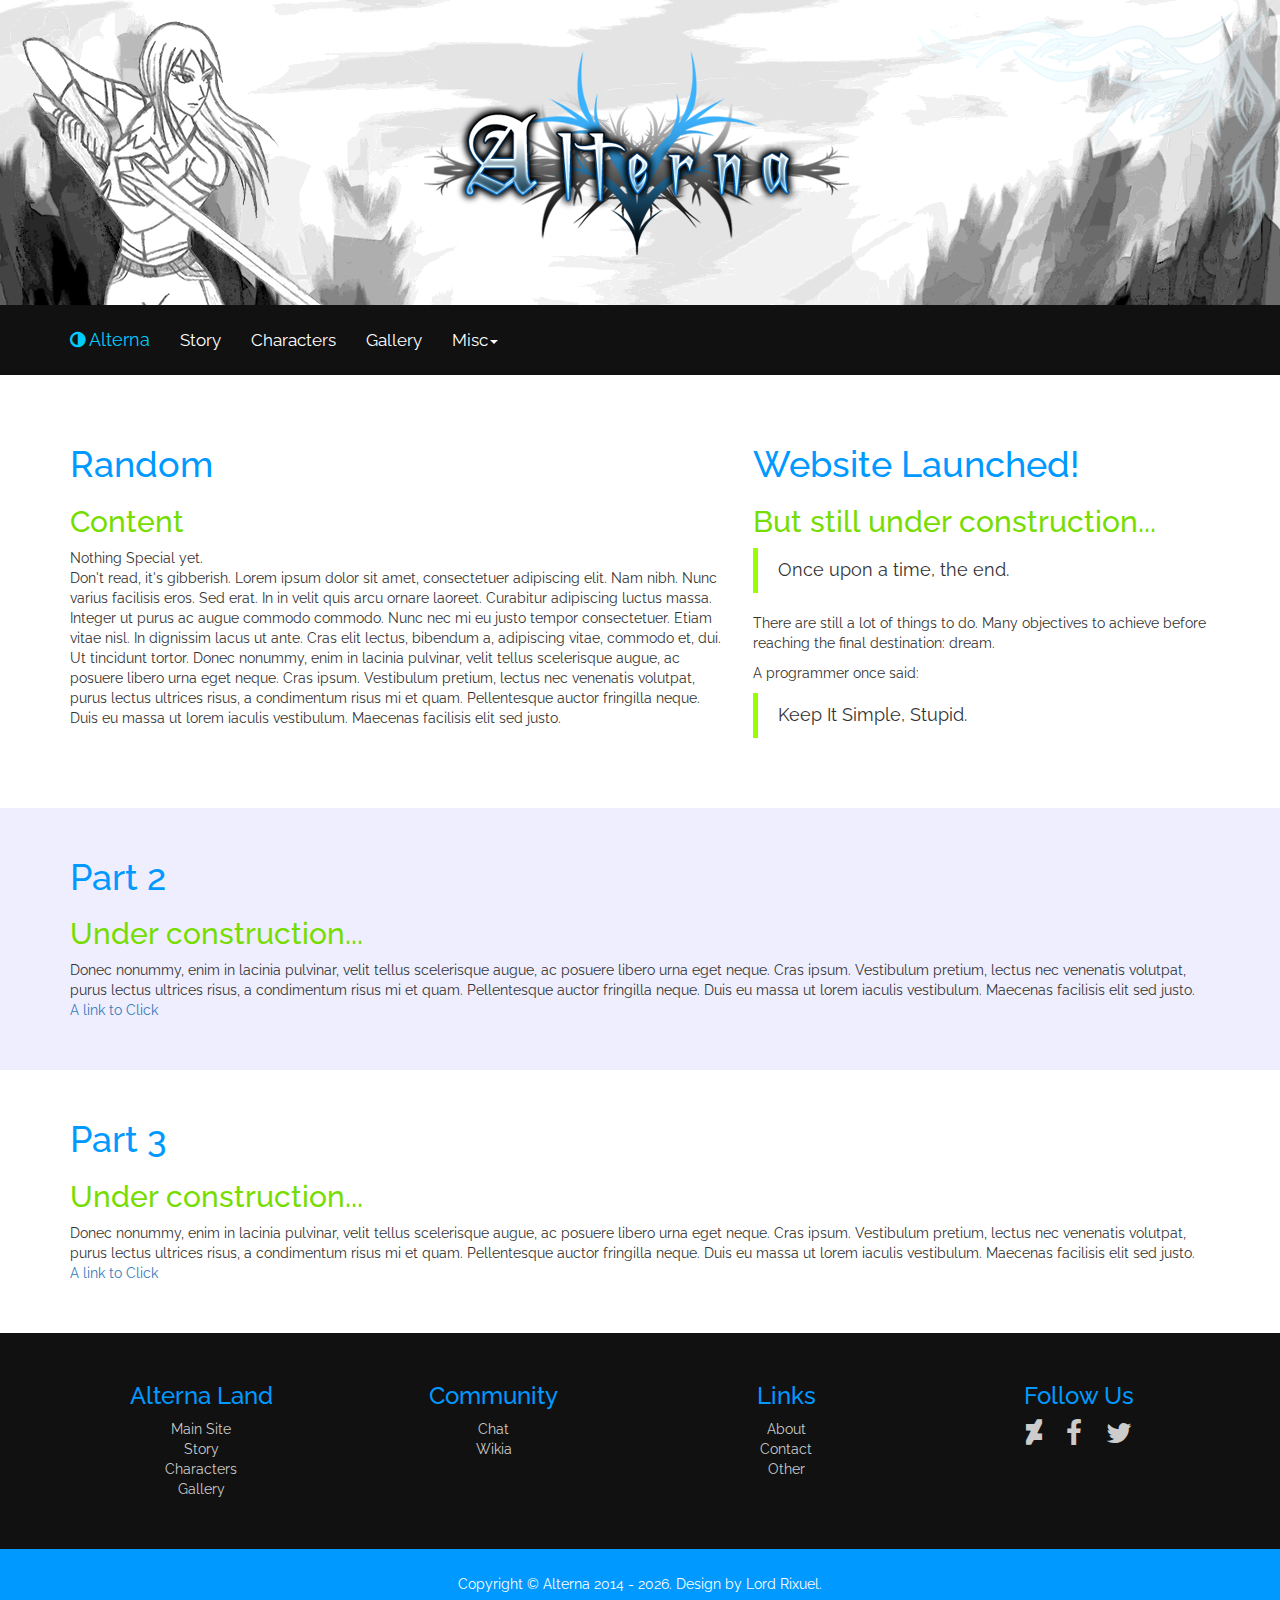
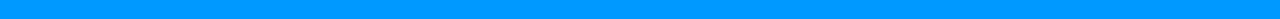
==== index.html @ 4a0d8994 "update" ====
<!DOCTYPE html>
<html>

<head>
	<title>Alterna Land</title>
	<meta charset="utf-8">
	<link rel="icon" type="image/png" href="img/favicon.png">
	<link rel="stylesheet" type="text/css" href="css/bootstrap.min.css">
	<link rel="stylesheet" type="text/css" href="css/font-awesome.min.css">
	<!--link rel="stylesheet" href="https://maxcdn.bootstrapcdn.com/bootstrap/3.3.7/css/bootstrap.min.css">
	<link rel="stylesheet" href="https://maxcdn.bootstrapcdn.com/font-awesome/4.6.3/css/font-awesome.min.css"-->
	<link rel="stylesheet" type="text/css" href="css/alterna.css">
	<link href="https://fonts.googleapis.com/css?family=Raleway" rel="stylesheet">
	
	<script type="text/javascript" src="js/alterna.js"></script>
</head>

<body>
	<div id="header"><script>header()</script></div>
	<div id="menu"><script>menu()</script></div>
	
	<!-- MAIN -->
	
	<div class="barwrap">
		<div class="container">
			<div class="row">
				<div class="col-md-7">
					<h1>Random</h1>
					<h2>Content</h2>
					Nothing Special yet. <br>
					Don't read, it's gibberish. 
					Lorem ipsum dolor sit amet, consectetuer adipiscing elit. Nam nibh. Nunc varius facilisis eros. 
					Sed erat. In in velit quis arcu ornare laoreet. 
					Curabitur adipiscing luctus massa. Integer ut purus ac augue commodo commodo. 
					Nunc nec mi eu justo tempor consectetuer. Etiam vitae nisl. 
					In dignissim lacus ut ante. 
					Cras elit lectus, bibendum a, adipiscing vitae, commodo et, dui. 
					Ut tincidunt tortor.
					Donec nonummy, enim in lacinia pulvinar, velit tellus scelerisque augue, ac posuere libero urna eget neque. 
					Cras ipsum. Vestibulum pretium, lectus nec venenatis volutpat, purus lectus ultrices risus, a condimentum risus mi et quam. 
					Pellentesque auctor fringilla neque. Duis eu massa ut lorem iaculis vestibulum. 
					Maecenas facilisis elit sed justo. 
				</div>
				
				<div class="col-md-5">
					<h1>Website Launched!</h1>
					<h2>But still under construction...</h2>
					<blockquote>
						Once upon a time, the end.
					</blockquote>
					<p>
						There are still a lot of things to do. 
						Many objectives to achieve before reaching the final destination: dream.
					</p>
					<p>
						A programmer once said:
					</p>
					<blockquote>
						Keep It Simple, Stupid.
					</blockquote>

				</div>
			</div>
		</div>
	</div>
	
	<div class="barwrapblue">
		<div class="container">
			<div class="row">
				<div class="col-md-12">
					<h1>Part 2</h1>
					<h2>Under construction...</h2>
					Donec nonummy, enim in lacinia pulvinar, velit tellus scelerisque augue, ac posuere libero urna eget neque. 
					Cras ipsum. Vestibulum pretium, lectus nec venenatis volutpat, purus lectus ultrices risus, a condimentum risus mi et quam. 
					Pellentesque auctor fringilla neque. Duis eu massa ut lorem iaculis vestibulum. 
					Maecenas facilisis elit sed justo. <br>
					<a href="#/">A link to Click</a>
				</div>
			</div>
		</div>
	</div>
	
	<div class="barwrap">
		<div class="container">
			<div class="row">				
				<div class="col-md-12">
					<h1>Part 3</h1>
					<h2>Under construction...</h2>
					Donec nonummy, enim in lacinia pulvinar, velit tellus scelerisque augue, ac posuere libero urna eget neque. 
					Cras ipsum. Vestibulum pretium, lectus nec venenatis volutpat, purus lectus ultrices risus, a condimentum risus mi et quam. 
					Pellentesque auctor fringilla neque. Duis eu massa ut lorem iaculis vestibulum. 
					Maecenas facilisis elit sed justo. <br>
					<a href="#/">A link to Click</a>
				</div>
			</div>
		</div>
	</div>

	<!-- END MAIN -->

	<div id="footer"><script>footer()</script></div>

	<script type="text/javascript" src="js/jquery-3.1.0.min.js"></script>
	<script type="text/javascript" src="js/bootstrap.min.js"></script>
	<!--script src="https://code.jquery.com/jquery-3.1.0.min.js"></script>
	<script src="https://maxcdn.bootstrapcdn.com/bootstrap/3.3.7/js/bootstrap.min.js"></script-->
</body>

</html>
---- css/alterna.css ----
body {
	font-family: 'Raleway', sans-serif;
}

a:hover {
	color: #0F9;
	text-decoration: none;
}

blockquote {
	border-left: 5px solid #9F0;
}

img {
	border: 0;
	max-width: 100%;
	max-height: 100%;
}

h1 {
	color: #09f;
}
h2 {
	color: #7D0;
}

.barwrap {
	background-color: #FFF;
	margin-top: 40px;
	margin-top: 0px;
	margin-bottom: 0px;
	padding-top: 30px;
	padding-bottom: 50px;
}

.barwrapblue {
	background-color: #EEF;
	margin-top: 0px;
	margin-bottom: 0px;
	padding-top: 30px;
	padding-bottom: 50px;
}

/* HEADER */

header {
	background-color: #000;
	background-image: url("../img/bgwarriorgirl.png"), 
		url("../img/backflow.png"), 
		url("../img/background.png");
	background-position: left top, right top, center top;
	background-repeat: no-repeat;
	background-attachment: scroll, scroll, fixed;
	background-size: auto, auto, 100% auto;
	/* Font size defaut */
	font-size: 1.0em;
	padding: 50px 0;
	
	-webkit-touch-callout: none;
	-webkit-user-select: none;
	-khtml-user-select: none;
	-moz-user-select: none;
	-ms-user-select: none
}

header h4 {
	color: #FFF;
}

header .front {
	text-align: center;
}


/* NAVBAR */

.navbar {
	border: 0;
	background-color: #111;
	border-radius: 0;
	font-size: 1.7rem;
}


/* Adjust Toggle button */

.navbar-toggle {
	margin-top: 18px;
}


/* Adjust Navbar Height */

.navbar-brand,
.navbar-nav li a {
	padding-top: 0;
}

.navbar-brand,
.navbar-nav li a {
	color: #FFF !important;
	line-height: 70px;
	height: 70px;
}

.navbar-brand {
	color: #0CF !important;
}

.navbar-brand:hover,
.navbar-nav li a:hover {
	background-color: #06C !important;
	color: #0f9 !important;
}

.dropdown-menu > li > a {
	line-height: 40px;
	height: 40px;
}

.navbar-nav .open .dropdown-toggle {
	background-color: #222 !important;
}

.navbar div ul li .dropdown-menu {
	background-color: #222;
	border-top: 2px solid #06C;
}

/* FOOTER */

footer {
	text-align: center;
}

footer a {
	color: #ccc;
}

footer h3 {
	color: #09F;
}

footer .footer-above {
	background-color: #111;
	color: #FFF;
	padding: 30px 0 50px 0;
}

footer .footer-icons {
	margin-left: 10px;
	margin-right: 10px;
}

footer .footer-below {
	color: #FFF;
	padding: 25px 0;
	background-color: #09F;
}
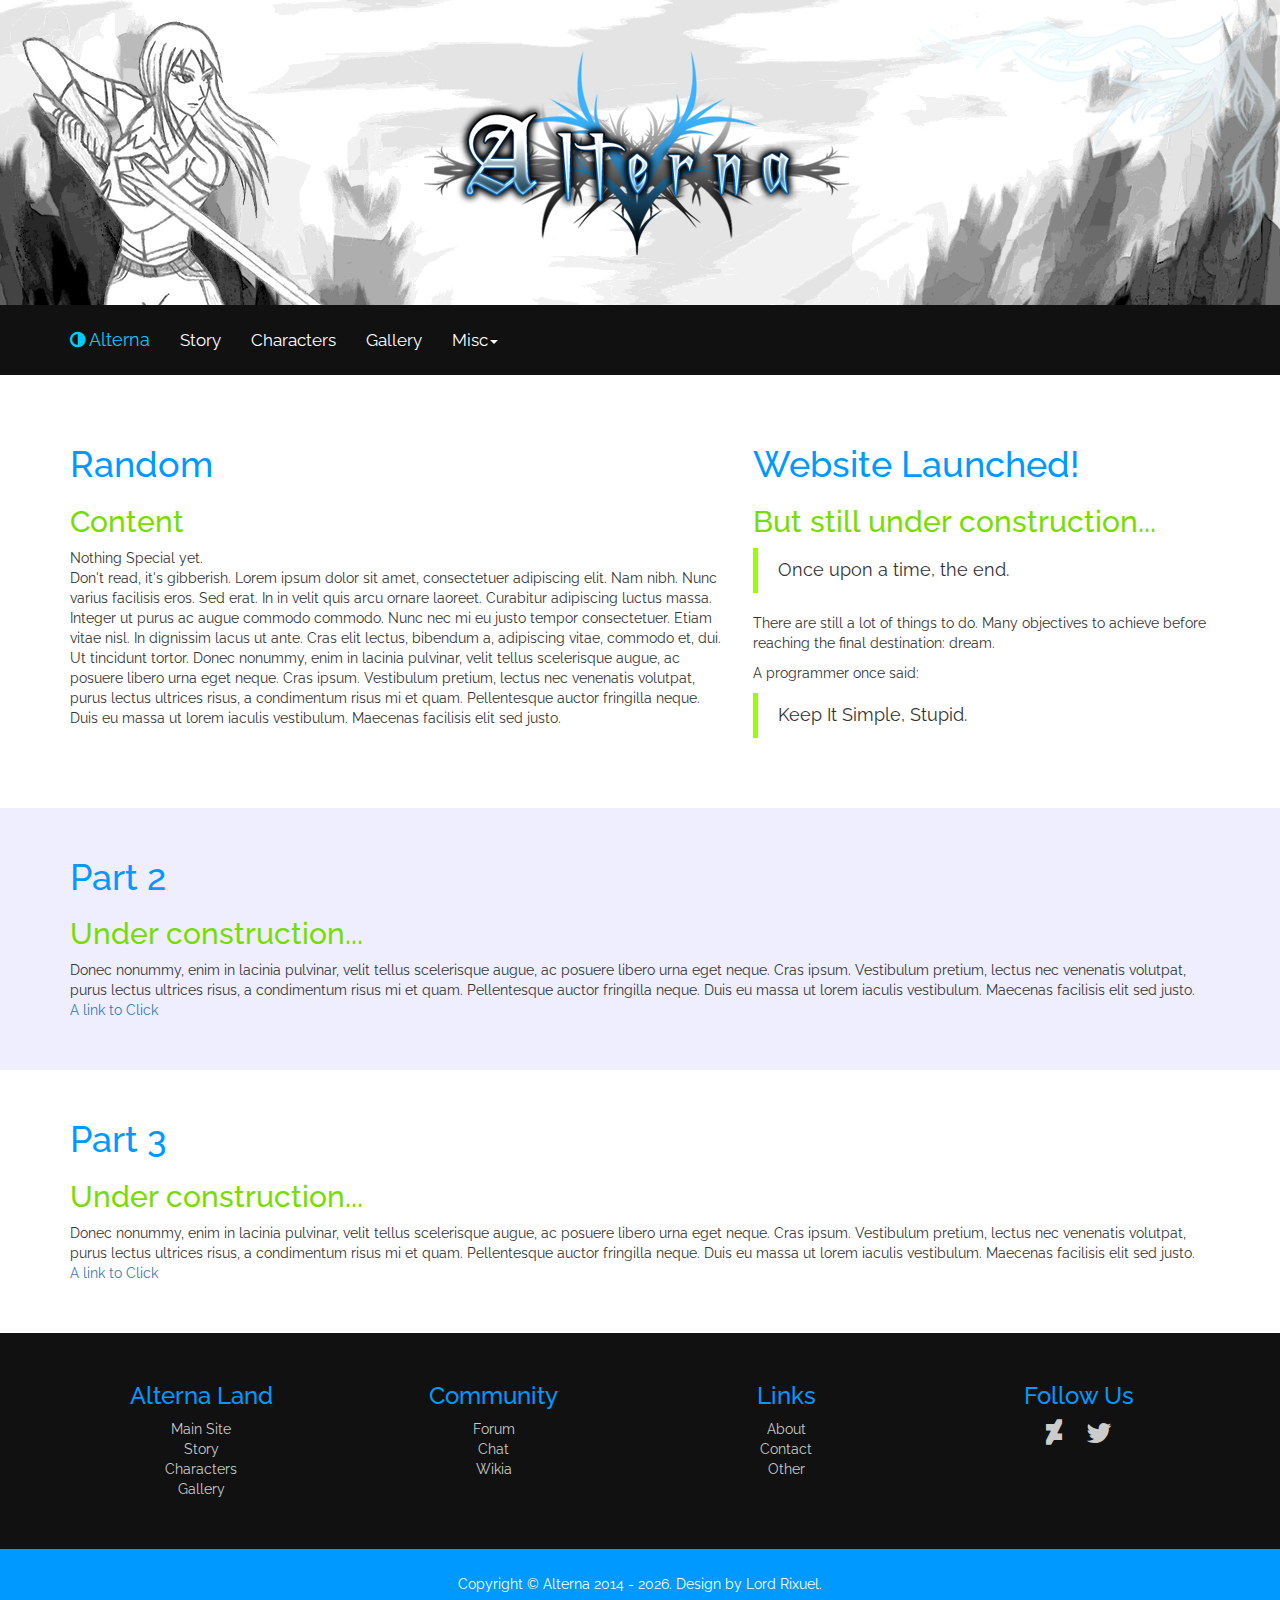
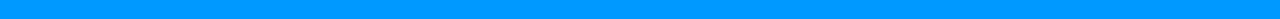
==== commit b7a082dd: "tes" ====
--- a/index.html
+++ b/index.html
@@ -11,16 +11,16 @@
 	<link rel="stylesheet" href="https://maxcdn.bootstrapcdn.com/font-awesome/4.6.3/css/font-awesome.min.css"-->
 	<link rel="stylesheet" type="text/css" href="css/alterna.css">
 	<link href="https://fonts.googleapis.com/css?family=Raleway" rel="stylesheet">
-	
+
 	<script type="text/javascript" src="js/alterna.js"></script>
 </head>
 
 <body>
 	<div id="header"><script>header()</script></div>
 	<div id="menu"><script>menu()</script></div>
-	
+
 	<!-- MAIN -->
-	
+
 	<div class="barwrap">
 		<div class="container">
 			<div class="row">
@@ -28,20 +28,20 @@
 					<h1>Random</h1>
 					<h2>Content</h2>
 					Nothing Special yet. <br>
-					Don't read, it's gibberish. 
-					Lorem ipsum dolor sit amet, consectetuer adipiscing elit. Nam nibh. Nunc varius facilisis eros. 
-					Sed erat. In in velit quis arcu ornare laoreet. 
-					Curabitur adipiscing luctus massa. Integer ut purus ac augue commodo commodo. 
-					Nunc nec mi eu justo tempor consectetuer. Etiam vitae nisl. 
-					In dignissim lacus ut ante. 
-					Cras elit lectus, bibendum a, adipiscing vitae, commodo et, dui. 
+					Don't read, it's gibberish.
+					Lorem ipsum dolor sit amet, consectetuer adipiscing elit. Nam nibh. Nunc varius facilisis eros.
+					Sed erat. In in velit quis arcu ornare laoreet.
+					Curabitur adipiscing luctus massa. Integer ut purus ac augue commodo commodo.
+					Nunc nec mi eu justo tempor consectetuer. Etiam vitae nisl.
+					In dignissim lacus ut ante.
+					Cras elit lectus, bibendum a, adipiscing vitae, commodo et, dui.
 					Ut tincidunt tortor.
-					Donec nonummy, enim in lacinia pulvinar, velit tellus scelerisque augue, ac posuere libero urna eget neque. 
-					Cras ipsum. Vestibulum pretium, lectus nec venenatis volutpat, purus lectus ultrices risus, a condimentum risus mi et quam. 
-					Pellentesque auctor fringilla neque. Duis eu massa ut lorem iaculis vestibulum. 
-					Maecenas facilisis elit sed justo. 
+					Donec nonummy, enim in lacinia pulvinar, velit tellus scelerisque augue, ac posuere libero urna eget neque.
+					Cras ipsum. Vestibulum pretium, lectus nec venenatis volutpat, purus lectus ultrices risus, a condimentum risus mi et quam.
+					Pellentesque auctor fringilla neque. Duis eu massa ut lorem iaculis vestibulum.
+					Maecenas facilisis elit sed justo.
 				</div>
-				
+
 				<div class="col-md-5">
 					<h1>Website Launched!</h1>
 					<h2>But still under construction...</h2>
@@ -49,7 +49,7 @@
 						Once upon a time, the end.
 					</blockquote>
 					<p>
-						There are still a lot of things to do. 
+						There are still a lot of things to do.
 						Many objectives to achieve before reaching the final destination: dream.
 					</p>
 					<p>
@@ -63,32 +63,32 @@
 			</div>
 		</div>
 	</div>
-	
+
 	<div class="barwrapblue">
 		<div class="container">
 			<div class="row">
 				<div class="col-md-12">
 					<h1>Part 2</h1>
 					<h2>Under construction...</h2>
-					Donec nonummy, enim in lacinia pulvinar, velit tellus scelerisque augue, ac posuere libero urna eget neque. 
-					Cras ipsum. Vestibulum pretium, lectus nec venenatis volutpat, purus lectus ultrices risus, a condimentum risus mi et quam. 
-					Pellentesque auctor fringilla neque. Duis eu massa ut lorem iaculis vestibulum. 
+					Donec nonummy, enim in lacinia pulvinar, velit tellus scelerisque augue, ac posuere libero urna eget neque.
+					Cras ipsum. Vestibulum pretium, lectus nec venenatis volutpat, purus lectus ultrices risus, a condimentum risus mi et quam.
+					Pellentesque auctor fringilla neque. Duis eu massa ut lorem iaculis vestibulum.
 					Maecenas facilisis elit sed justo. <br>
 					<a href="#/">A link to Click</a>
 				</div>
 			</div>
 		</div>
 	</div>
-	
+
 	<div class="barwrap">
 		<div class="container">
-			<div class="row">				
+			<div class="row">
 				<div class="col-md-12">
 					<h1>Part 3</h1>
 					<h2>Under construction...</h2>
-					Donec nonummy, enim in lacinia pulvinar, velit tellus scelerisque augue, ac posuere libero urna eget neque. 
-					Cras ipsum. Vestibulum pretium, lectus nec venenatis volutpat, purus lectus ultrices risus, a condimentum risus mi et quam. 
-					Pellentesque auctor fringilla neque. Duis eu massa ut lorem iaculis vestibulum. 
+					Donec nonummy, enim in lacinia pulvinar, velit tellus scelerisque augue, ac posuere libero urna eget neque.
+					Cras ipsum. Vestibulum pretium, lectus nec venenatis volutpat, purus lectus ultrices risus, a condimentum risus mi et quam.
+					Pellentesque auctor fringilla neque. Duis eu massa ut lorem iaculis vestibulum.
 					Maecenas facilisis elit sed justo. <br>
 					<a href="#/">A link to Click</a>
 				</div>
@@ -106,4 +106,4 @@
 	<script src="https://maxcdn.bootstrapcdn.com/bootstrap/3.3.7/js/bootstrap.min.js"></script-->
 </body>
 
-</html>+</html>
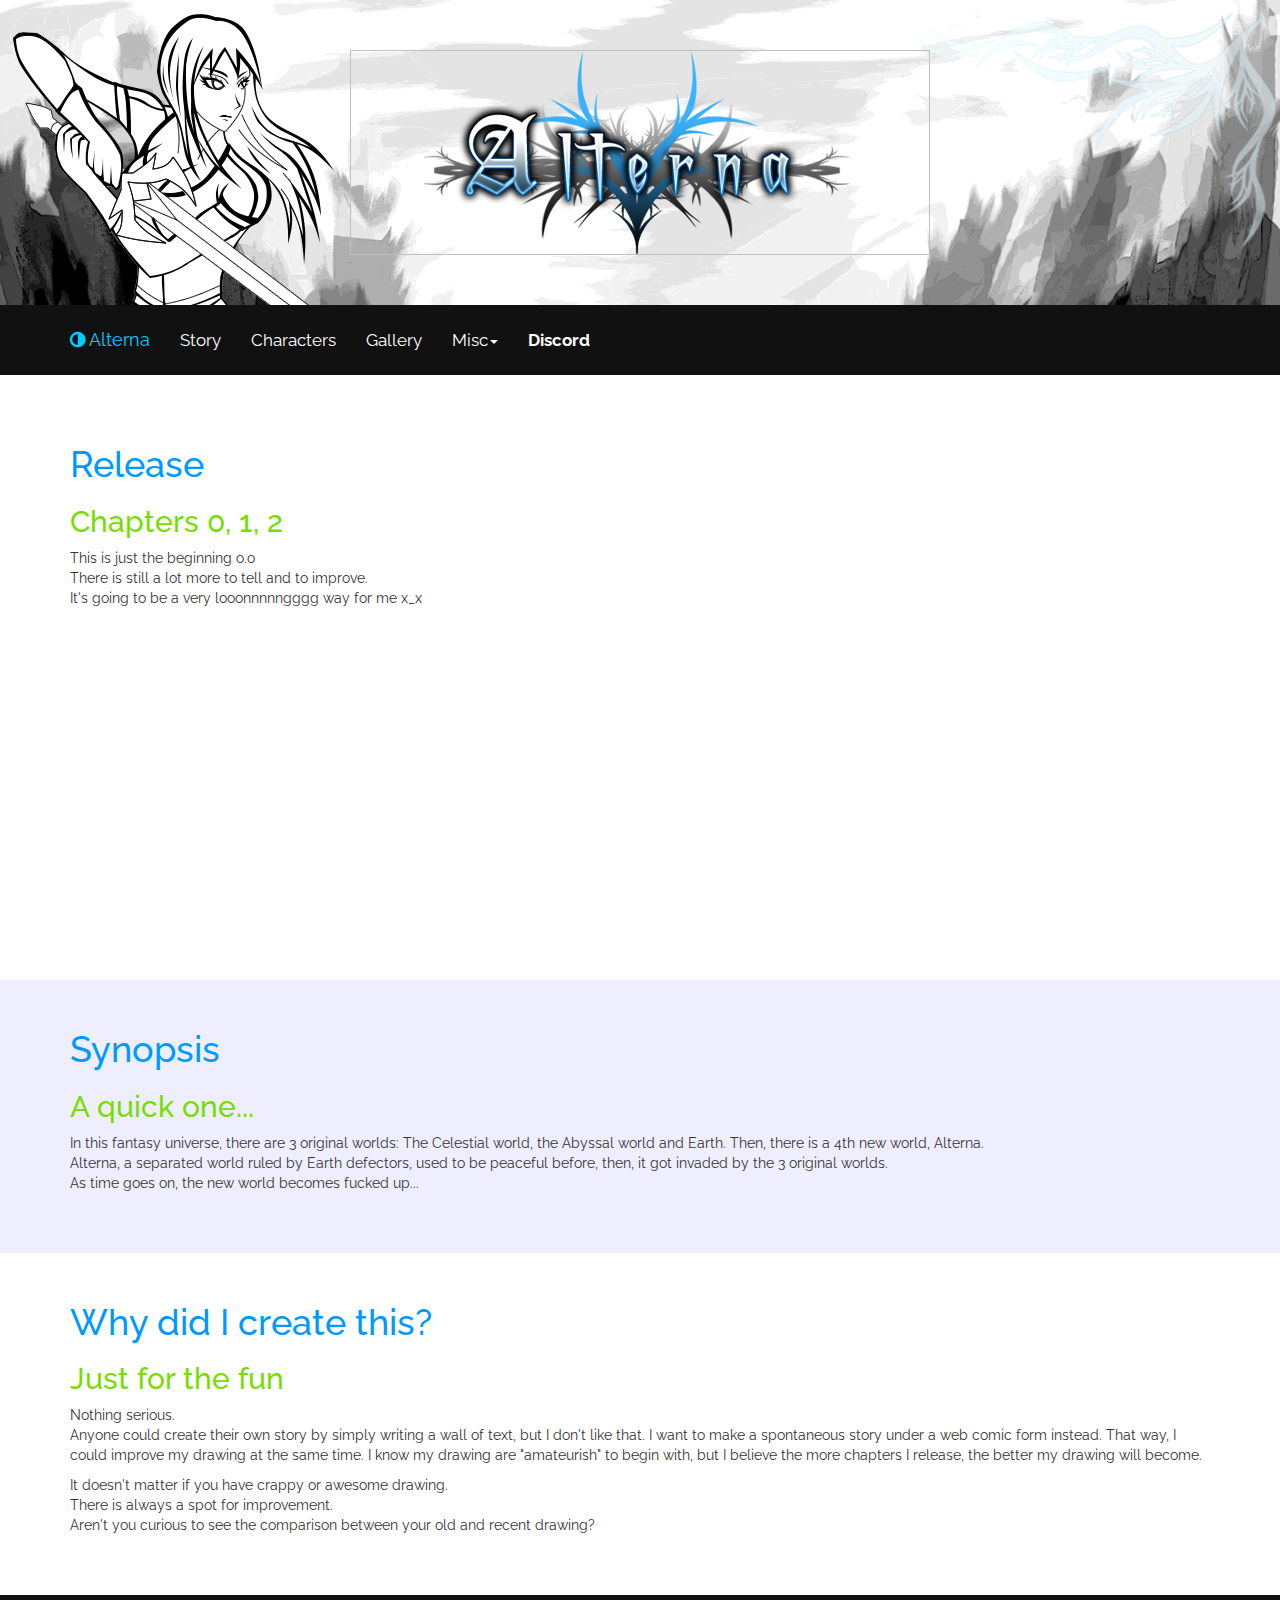
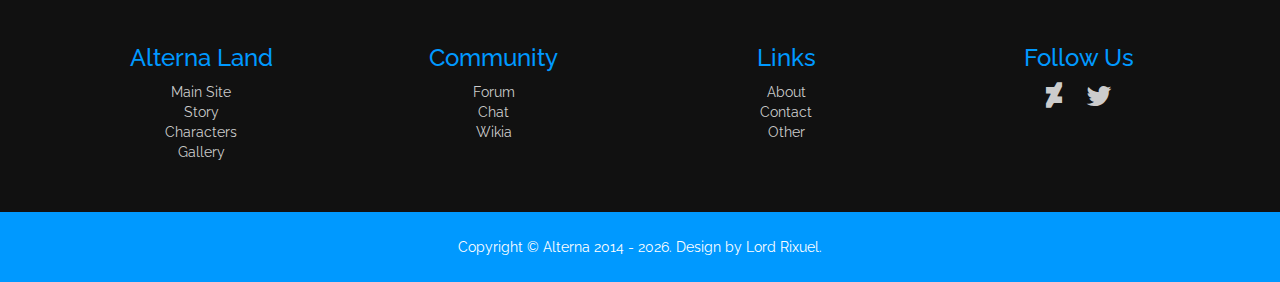
==== commit f973b37f: "big update for main page and adding chapters" ====
--- a/index.html
+++ b/index.html
@@ -24,26 +24,18 @@
 	<div class="barwrap">
 		<div class="container">
 			<div class="row">
-				<div class="col-md-7">
-					<h1>Random</h1>
-					<h2>Content</h2>
-					Nothing Special yet. <br>
-					Don't read, it's gibberish.
-					Lorem ipsum dolor sit amet, consectetuer adipiscing elit. Nam nibh. Nunc varius facilisis eros.
-					Sed erat. In in velit quis arcu ornare laoreet.
-					Curabitur adipiscing luctus massa. Integer ut purus ac augue commodo commodo.
-					Nunc nec mi eu justo tempor consectetuer. Etiam vitae nisl.
-					In dignissim lacus ut ante.
-					Cras elit lectus, bibendum a, adipiscing vitae, commodo et, dui.
-					Ut tincidunt tortor.
-					Donec nonummy, enim in lacinia pulvinar, velit tellus scelerisque augue, ac posuere libero urna eget neque.
-					Cras ipsum. Vestibulum pretium, lectus nec venenatis volutpat, purus lectus ultrices risus, a condimentum risus mi et quam.
-					Pellentesque auctor fringilla neque. Duis eu massa ut lorem iaculis vestibulum.
-					Maecenas facilisis elit sed justo.
+				<div class="col-md-8">
+					<h1>Release</h1>
+					<h2>Chapters 0, 1, 2</h2>
+					<p>
+						This is just the beginning o.o <br>
+						There is still a lot more to tell and to improve. <br>
+						It's going to be a very looonnnnngggg way for me x_x
+					</p>
 				</div>
 
-				<div class="col-md-5">
-					<h1>Website Launched!</h1>
+				<div class="col-md-4">
+					<!--h1>Website Launched!</h1>
 					<h2>But still under construction...</h2>
 					<blockquote>
 						Once upon a time, the end.
@@ -57,8 +49,8 @@
 					</p>
 					<blockquote>
 						Keep It Simple, Stupid.
-					</blockquote>
-
+					</blockquote-->
+					<iframe src="https://discordapp.com/widget?id=389604663525244942&theme=dark" width=100% height="500" allowtransparency="true" frameborder="0"></iframe>
 				</div>
 			</div>
 		</div>
@@ -68,13 +60,15 @@
 		<div class="container">
 			<div class="row">
 				<div class="col-md-12">
-					<h1>Part 2</h1>
-					<h2>Under construction...</h2>
-					Donec nonummy, enim in lacinia pulvinar, velit tellus scelerisque augue, ac posuere libero urna eget neque.
-					Cras ipsum. Vestibulum pretium, lectus nec venenatis volutpat, purus lectus ultrices risus, a condimentum risus mi et quam.
-					Pellentesque auctor fringilla neque. Duis eu massa ut lorem iaculis vestibulum.
-					Maecenas facilisis elit sed justo. <br>
-					<a href="#/">A link to Click</a>
+					<h1>Synopsis</h1>
+					<h2>A quick one...</h2>
+					<p>
+						In this fantasy universe, there are 3 original worlds: The Celestial world, the Abyssal world and Earth.
+						Then, there is a 4th new world, Alterna. <br>
+						Alterna, a separated world ruled by Earth defectors,
+						used to be peaceful before, then, it got invaded by the 3 original worlds. <br>
+						As time goes on, the new world becomes fucked up...
+					</p>
 				</div>
 			</div>
 		</div>
@@ -84,13 +78,20 @@
 		<div class="container">
 			<div class="row">
 				<div class="col-md-12">
-					<h1>Part 3</h1>
-					<h2>Under construction...</h2>
-					Donec nonummy, enim in lacinia pulvinar, velit tellus scelerisque augue, ac posuere libero urna eget neque.
-					Cras ipsum. Vestibulum pretium, lectus nec venenatis volutpat, purus lectus ultrices risus, a condimentum risus mi et quam.
-					Pellentesque auctor fringilla neque. Duis eu massa ut lorem iaculis vestibulum.
-					Maecenas facilisis elit sed justo. <br>
-					<a href="#/">A link to Click</a>
+					<h1>Why did I create this?</h1>
+					<h2>Just for the fun</h2>
+					<p>
+						Nothing serious. <br>
+						Anyone could create their own story by simply writing a wall of text, but I don't like that.
+						I want to make a spontaneous story under a web comic form instead.
+						That way, I could improve my drawing at the same time.
+						I know my drawing are "amateurish" to begin with, but I believe the more chapters I release, the better my drawing will become.
+					</p>
+					<p>
+						It doesn't matter if you have crappy or awesome drawing. <br>
+						There is always a spot for improvement. <br>
+						Aren't you curious to see the comparison between your old and recent drawing?
+					</p>
 				</div>
 			</div>
 		</div>
--- a/css/alterna.css
+++ b/css/alterna.css
@@ -45,8 +45,8 @@
 
 header {
 	background-color: #000;
-	background-image: url("../img/bgwarriorgirl.png"), 
-		url("../img/backflow.png"), 
+	background-image: url("../img/bgwarriorgirl.png"),
+		url("../img/backflow.png"),
 		url("../img/background.png");
 	background-position: left top, right top, center top;
 	background-repeat: no-repeat;
@@ -55,7 +55,7 @@
 	/* Font size defaut */
 	font-size: 1.0em;
 	padding: 50px 0;
-	
+
 	-webkit-touch-callout: none;
 	-webkit-user-select: none;
 	-khtml-user-select: none;
@@ -69,6 +69,18 @@
 
 header .front {
 	text-align: center;
+}
+
+.logo {
+	display: block;
+	background-image: url("../img/alternalogo.png");
+	background-size: 100% auto;
+	background-position: center;
+	background-repeat: no-repeat;
+	margin-left: auto;
+	margin-right: auto;
+	width: 580px;
+	height: 205px;
 }
 
 
@@ -156,4 +168,4 @@
 	color: #FFF;
 	padding: 25px 0;
 	background-color: #09F;
-}+}
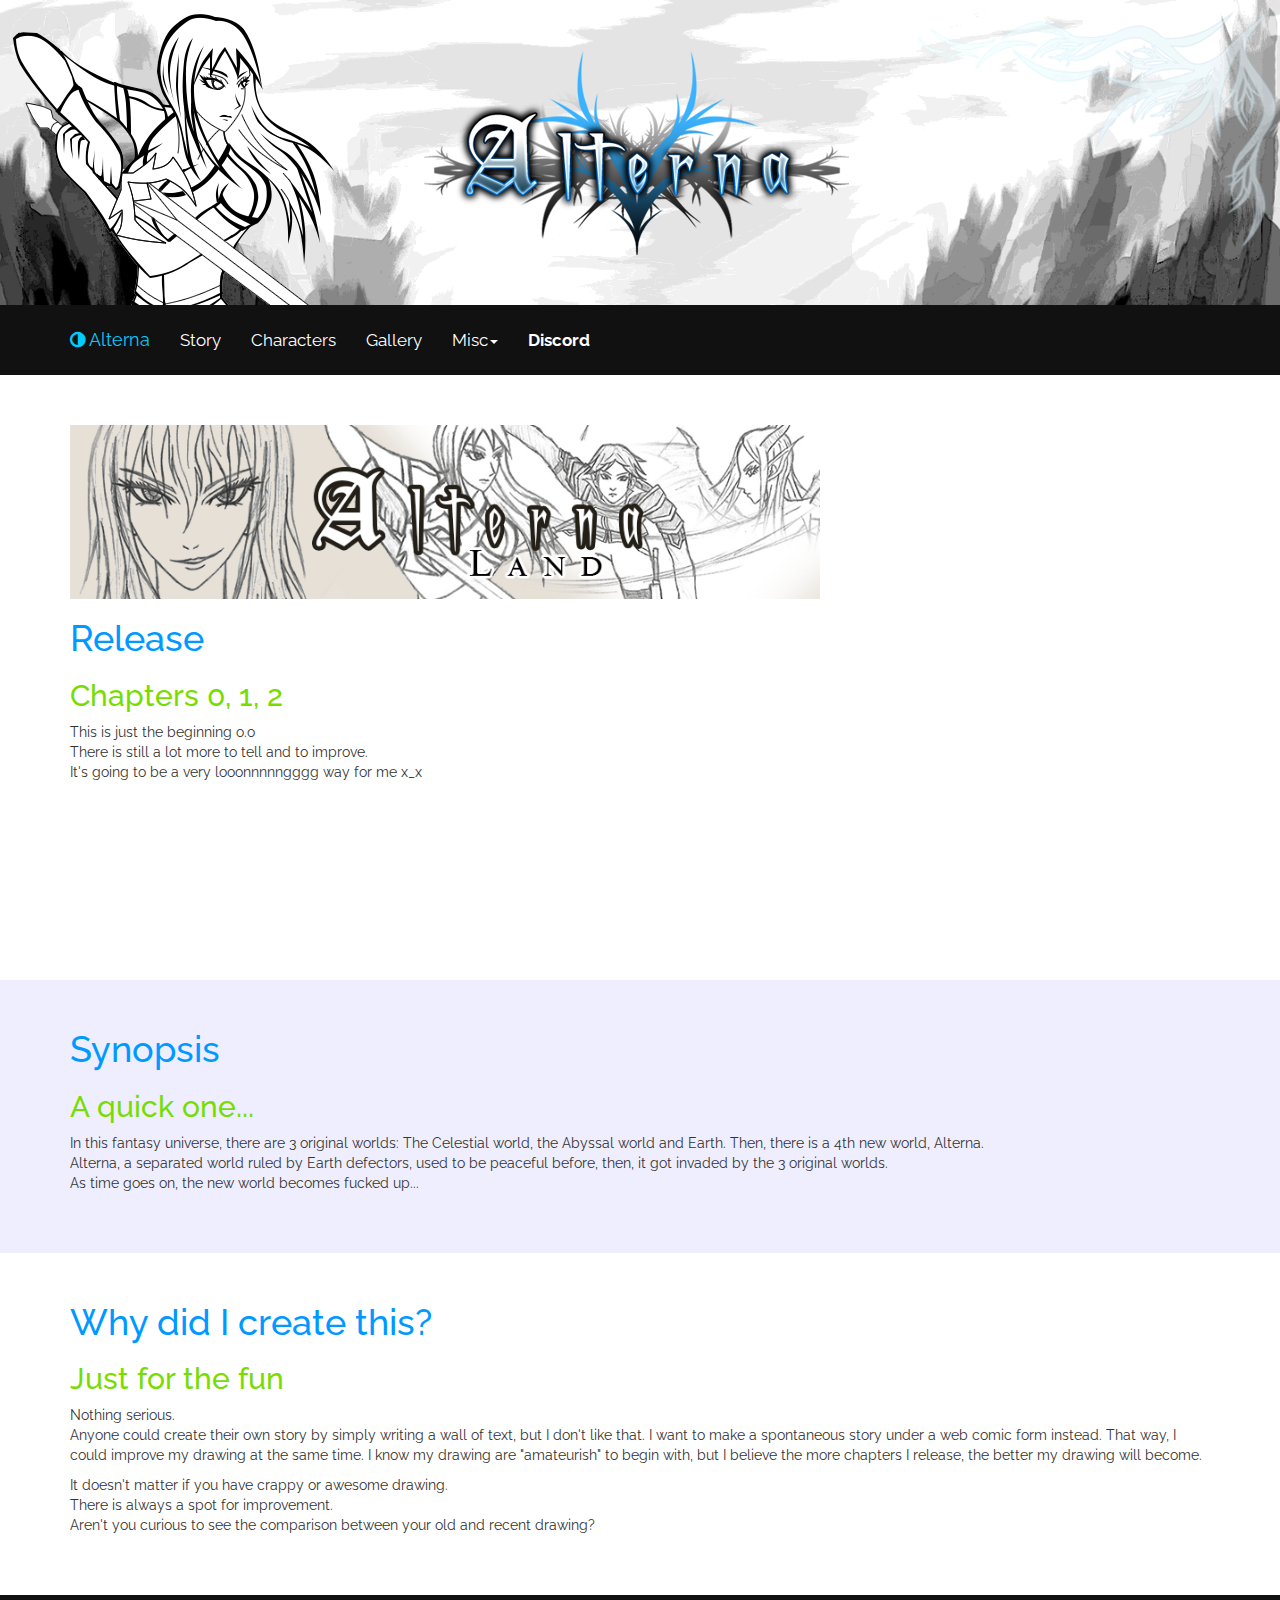
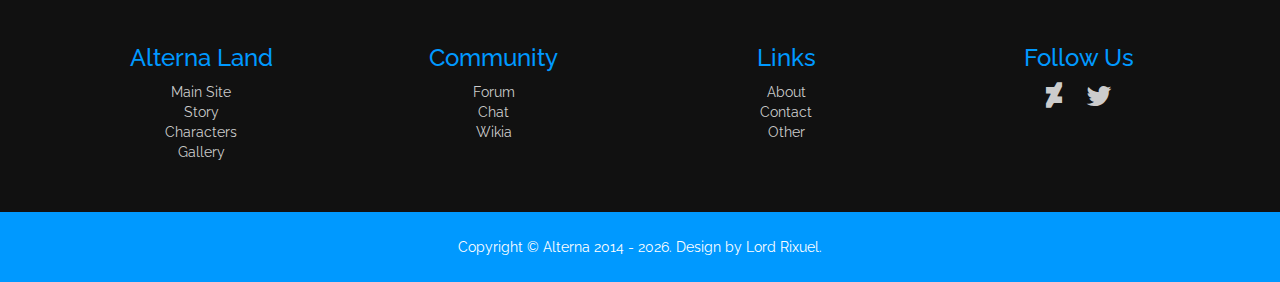
==== commit cb32cf7a: "altl banner added" ====
--- a/index.html
+++ b/index.html
@@ -25,6 +25,7 @@
 		<div class="container">
 			<div class="row">
 				<div class="col-md-8">
+					<img src="img/alternalandbanner.png">
 					<h1>Release</h1>
 					<h2>Chapters 0, 1, 2</h2>
 					<p>
@@ -35,21 +36,6 @@
 				</div>
 
 				<div class="col-md-4">
-					<!--h1>Website Launched!</h1>
-					<h2>But still under construction...</h2>
-					<blockquote>
-						Once upon a time, the end.
-					</blockquote>
-					<p>
-						There are still a lot of things to do.
-						Many objectives to achieve before reaching the final destination: dream.
-					</p>
-					<p>
-						A programmer once said:
-					</p>
-					<blockquote>
-						Keep It Simple, Stupid.
-					</blockquote-->
 					<iframe src="https://discordapp.com/widget?id=389604663525244942&theme=dark" width=100% height="500" allowtransparency="true" frameborder="0"></iframe>
 				</div>
 			</div>
--- a/css/alterna.css
+++ b/css/alterna.css
@@ -72,14 +72,12 @@
 }
 
 .logo {
-	display: block;
+	border-style: none;
 	background-image: url("../img/alternalogo.png");
-	background-size: 100% auto;
+	background-size: contain;
 	background-position: center;
 	background-repeat: no-repeat;
-	margin-left: auto;
-	margin-right: auto;
-	width: 580px;
+	width: 100%;
 	height: 205px;
 }
 
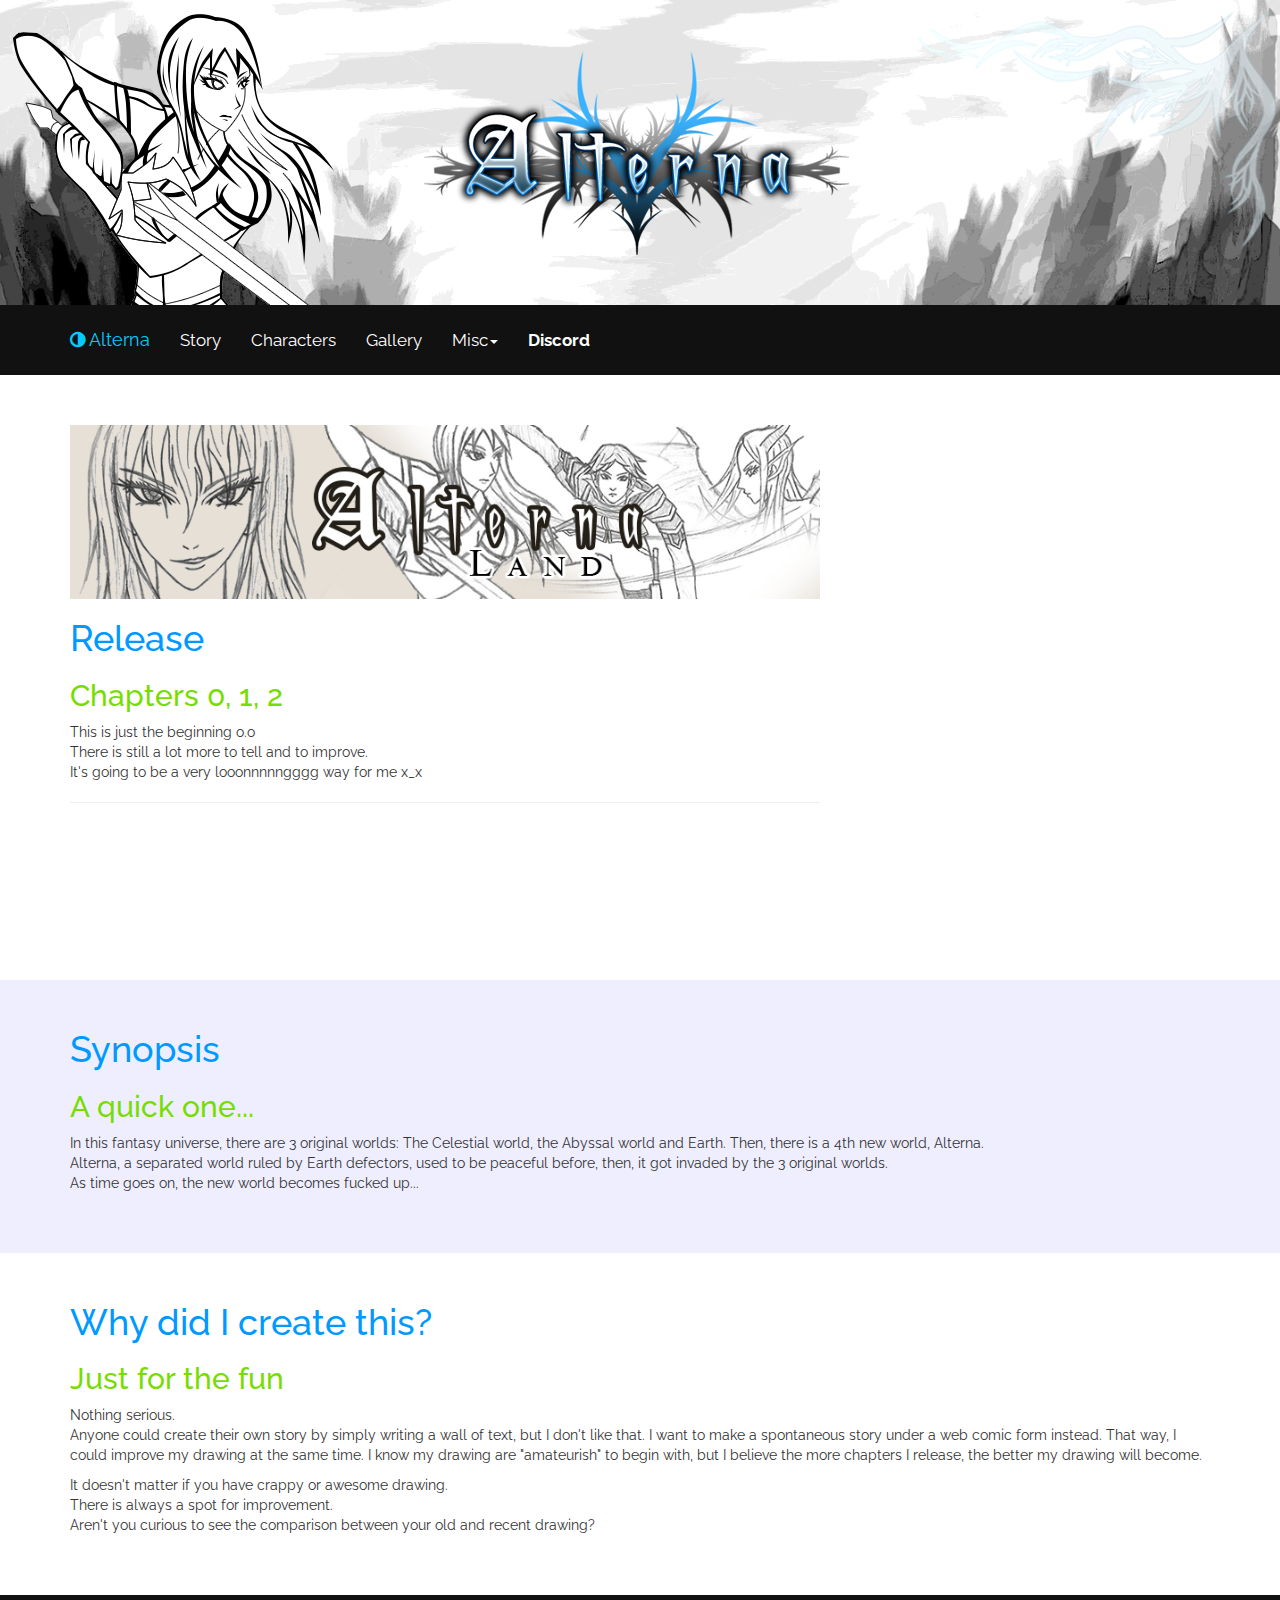
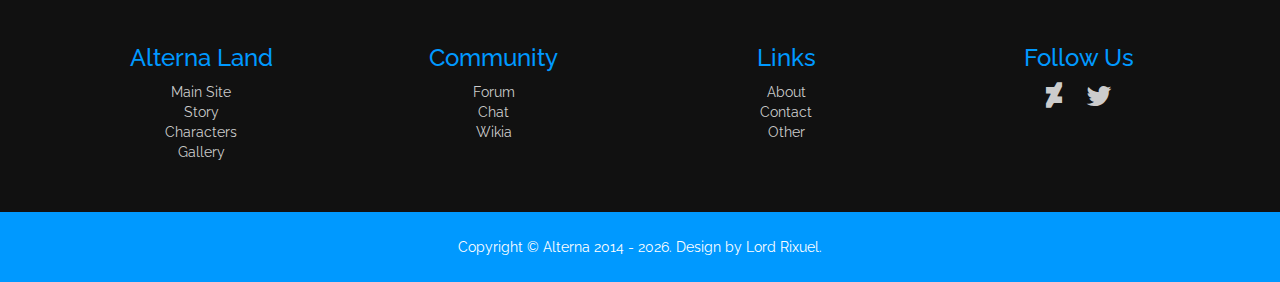
==== commit 795a6bc2: "add hr line" ====
--- a/index.html
+++ b/index.html
@@ -33,6 +33,7 @@
 						There is still a lot more to tell and to improve. <br>
 						It's going to be a very looonnnnngggg way for me x_x
 					</p>
+					<hr>
 				</div>
 
 				<div class="col-md-4">
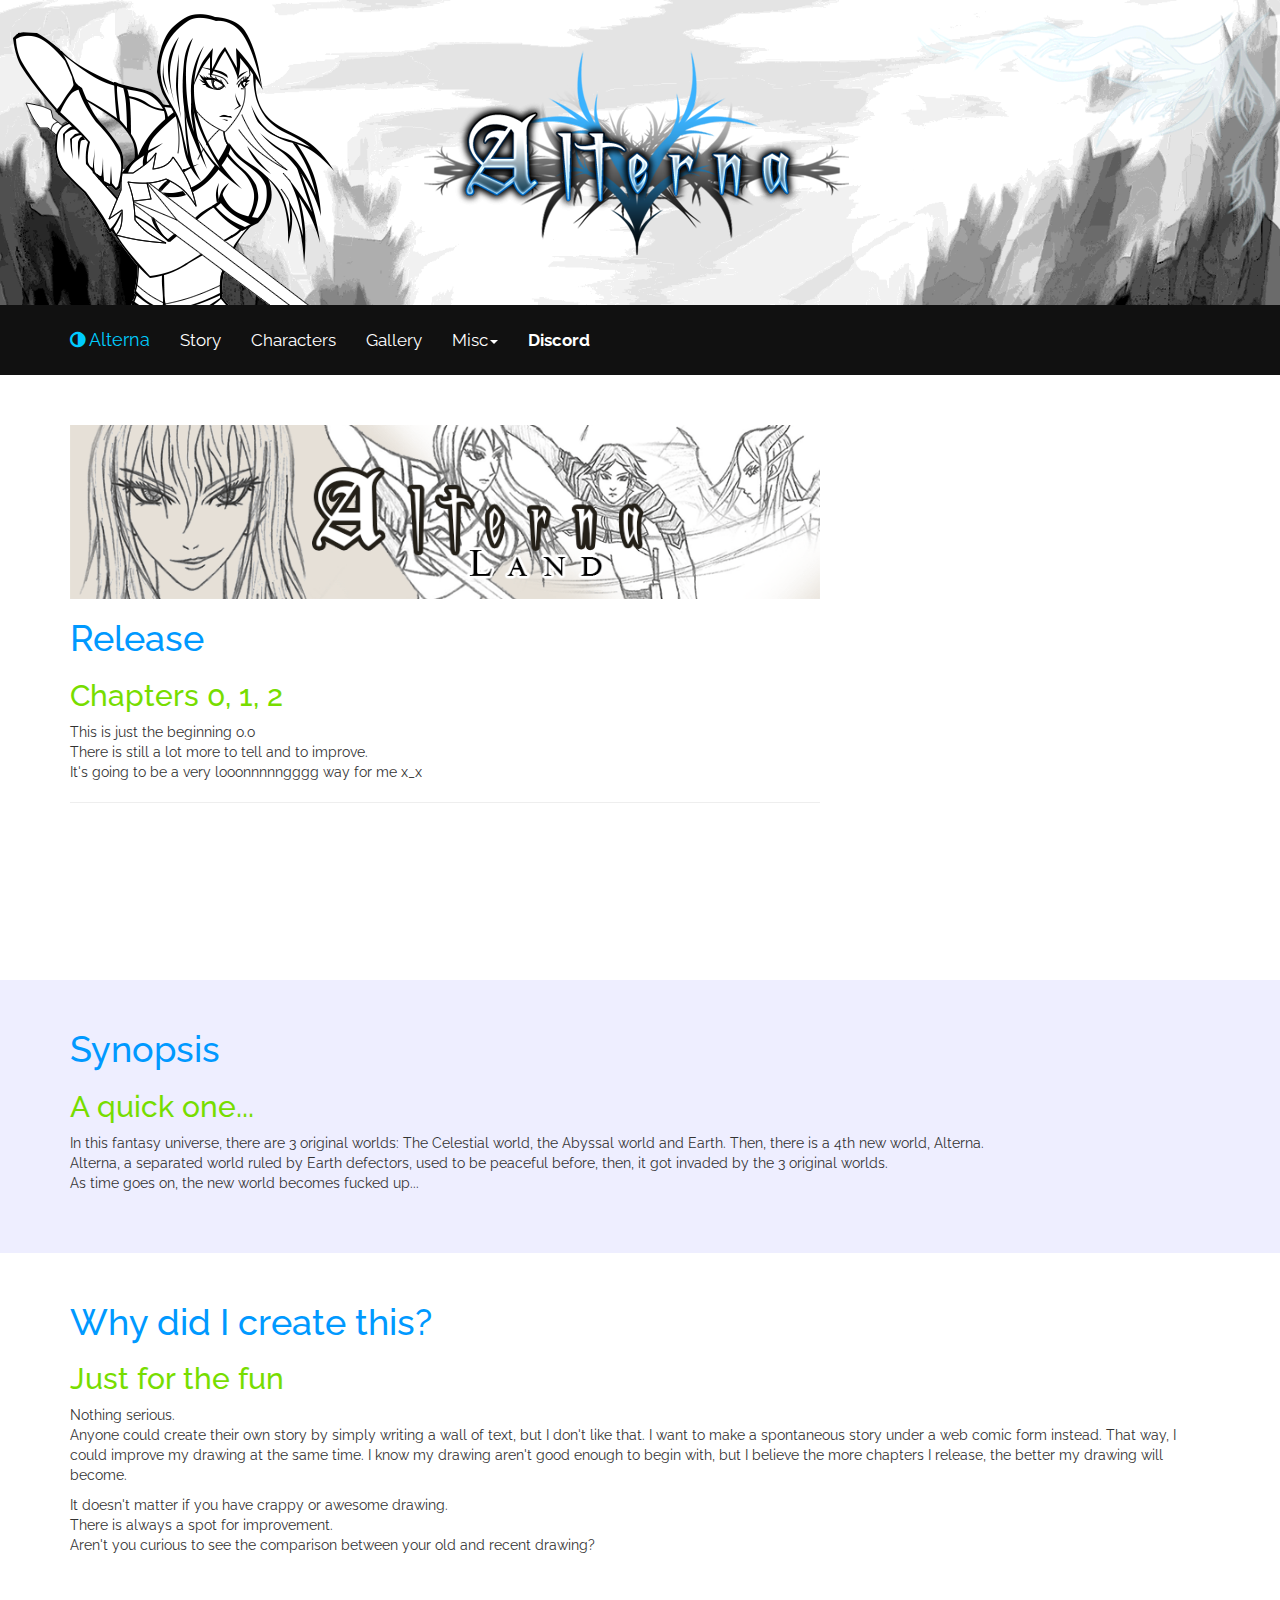
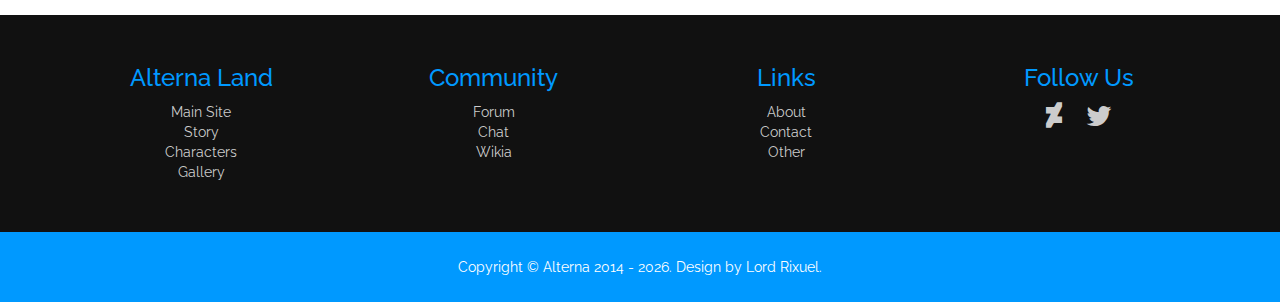
==== commit 37bac8a1: "edit main page" ====
--- a/index.html
+++ b/index.html
@@ -25,7 +25,7 @@
 		<div class="container">
 			<div class="row">
 				<div class="col-md-8">
-					<img src="img/alternalandbanner.png">
+					<a href="story.html"><img src="img/alternalandbanner.png"></a>
 					<h1>Release</h1>
 					<h2>Chapters 0, 1, 2</h2>
 					<p>
@@ -72,7 +72,7 @@
 						Anyone could create their own story by simply writing a wall of text, but I don't like that.
 						I want to make a spontaneous story under a web comic form instead.
 						That way, I could improve my drawing at the same time.
-						I know my drawing are "amateurish" to begin with, but I believe the more chapters I release, the better my drawing will become.
+						I know my drawing aren't good enough to begin with, but I believe the more chapters I release, the better my drawing will become.
 					</p>
 					<p>
 						It doesn't matter if you have crappy or awesome drawing. <br>
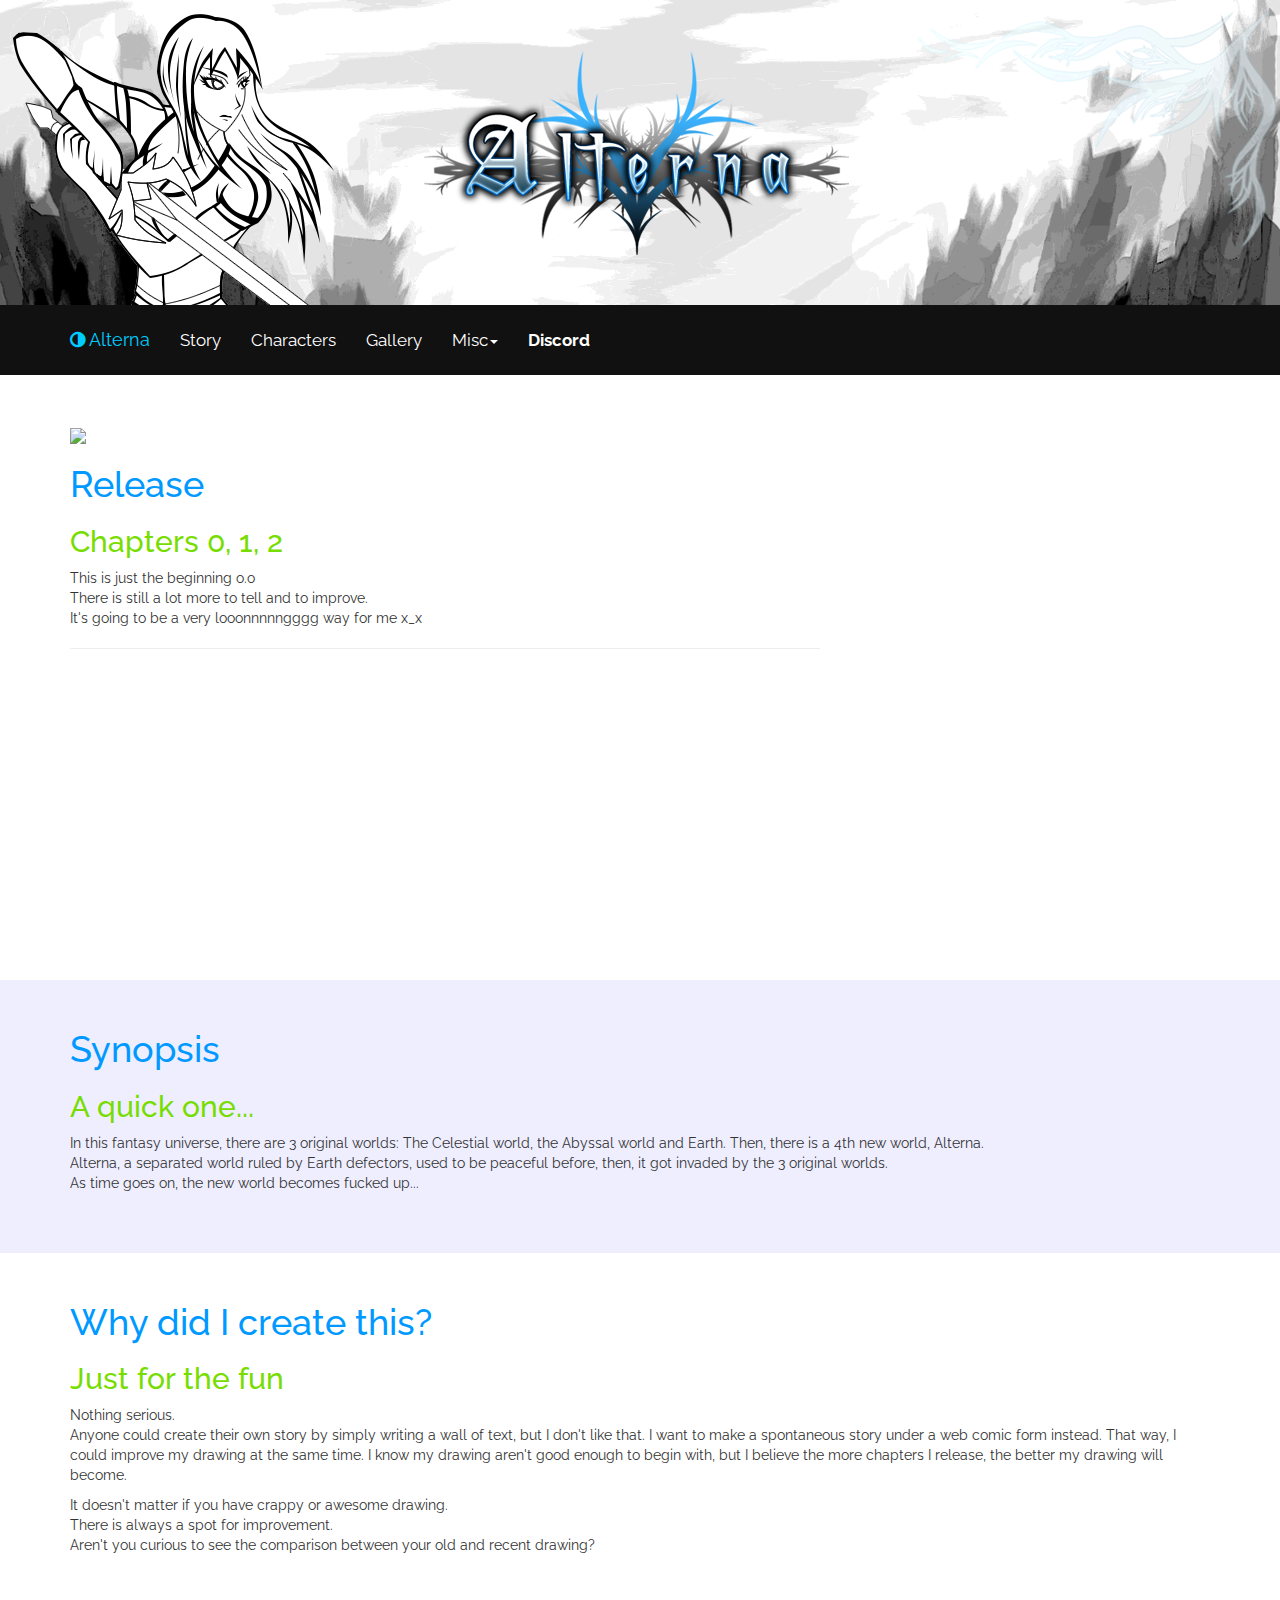
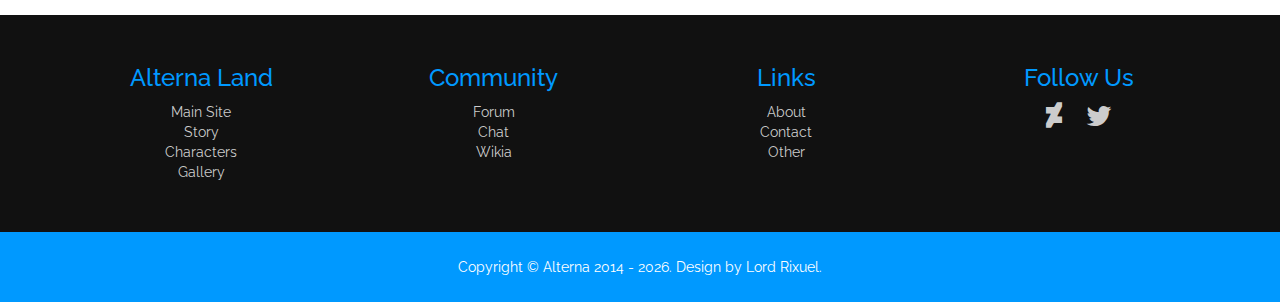
==== commit 93aa9f7b: "update" ====
--- a/index.html
+++ b/index.html
@@ -25,7 +25,7 @@
 		<div class="container">
 			<div class="row">
 				<div class="col-md-8">
-					<a href="story.html"><img src="img/alternalandbanner.png"></a>
+					<a href="story.html"><img src="https://rixuel.github.io/img/discordserverbanner.png"></a>
 					<h1>Release</h1>
 					<h2>Chapters 0, 1, 2</h2>
 					<p>
